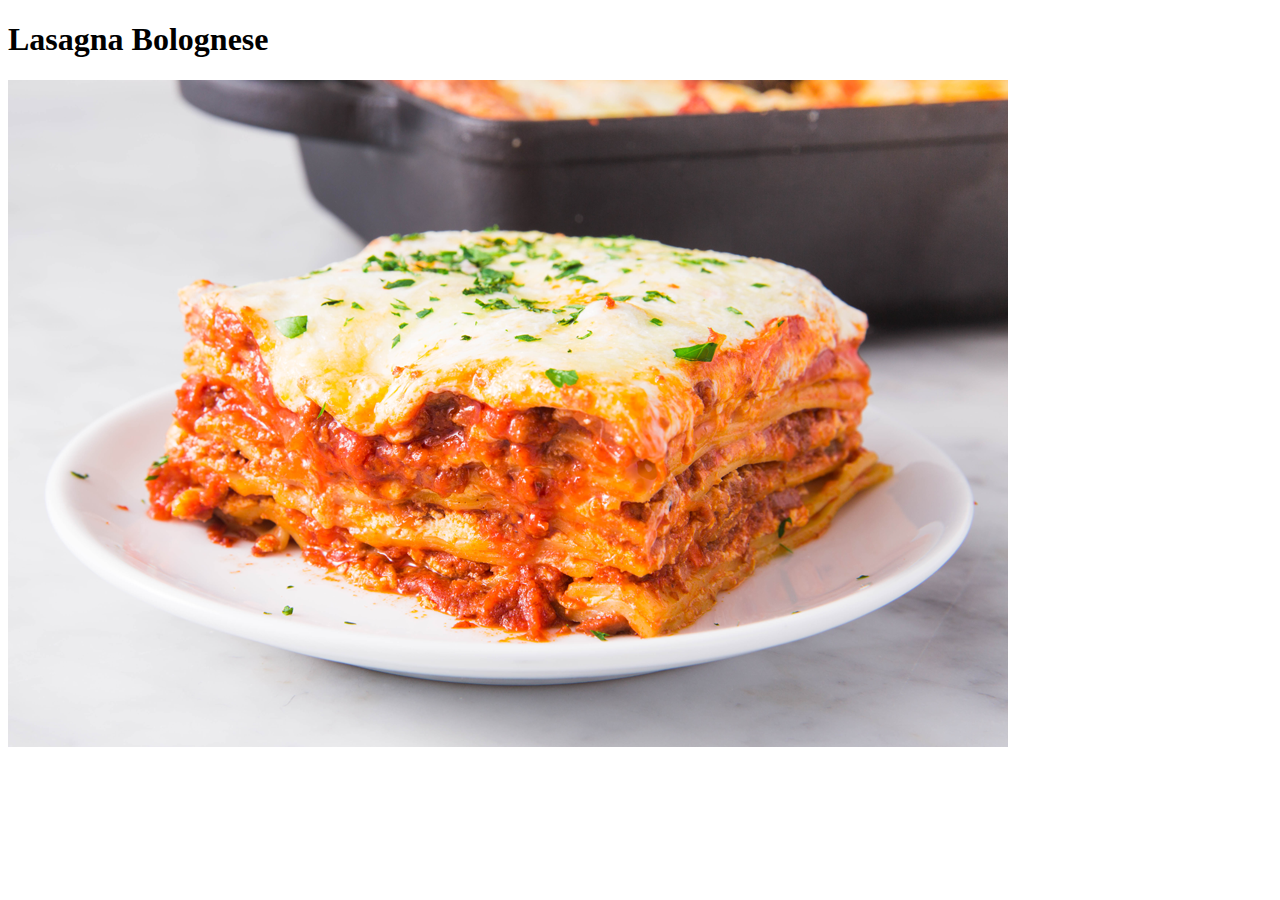
==== main-recipes/lasagna.html @ 231e62b1 "Iteration 1 and 2 complete" ====
<!DOCTYPE html>
<html lang="pt">

<head>
    <meta charset="UTF-8">
    <meta name="viewport" content="width=device-width, initial-scale=1, shrink-to-fit=no">

    <title>Lasagna Bolognese Recipe</title>
</head>

<body>
    <h1>Lasagna Bolognese</h1>
    <img src="../assets/images/lasagna-bolognese.png" alt="lasagna-bolognese">
</body>

</html>
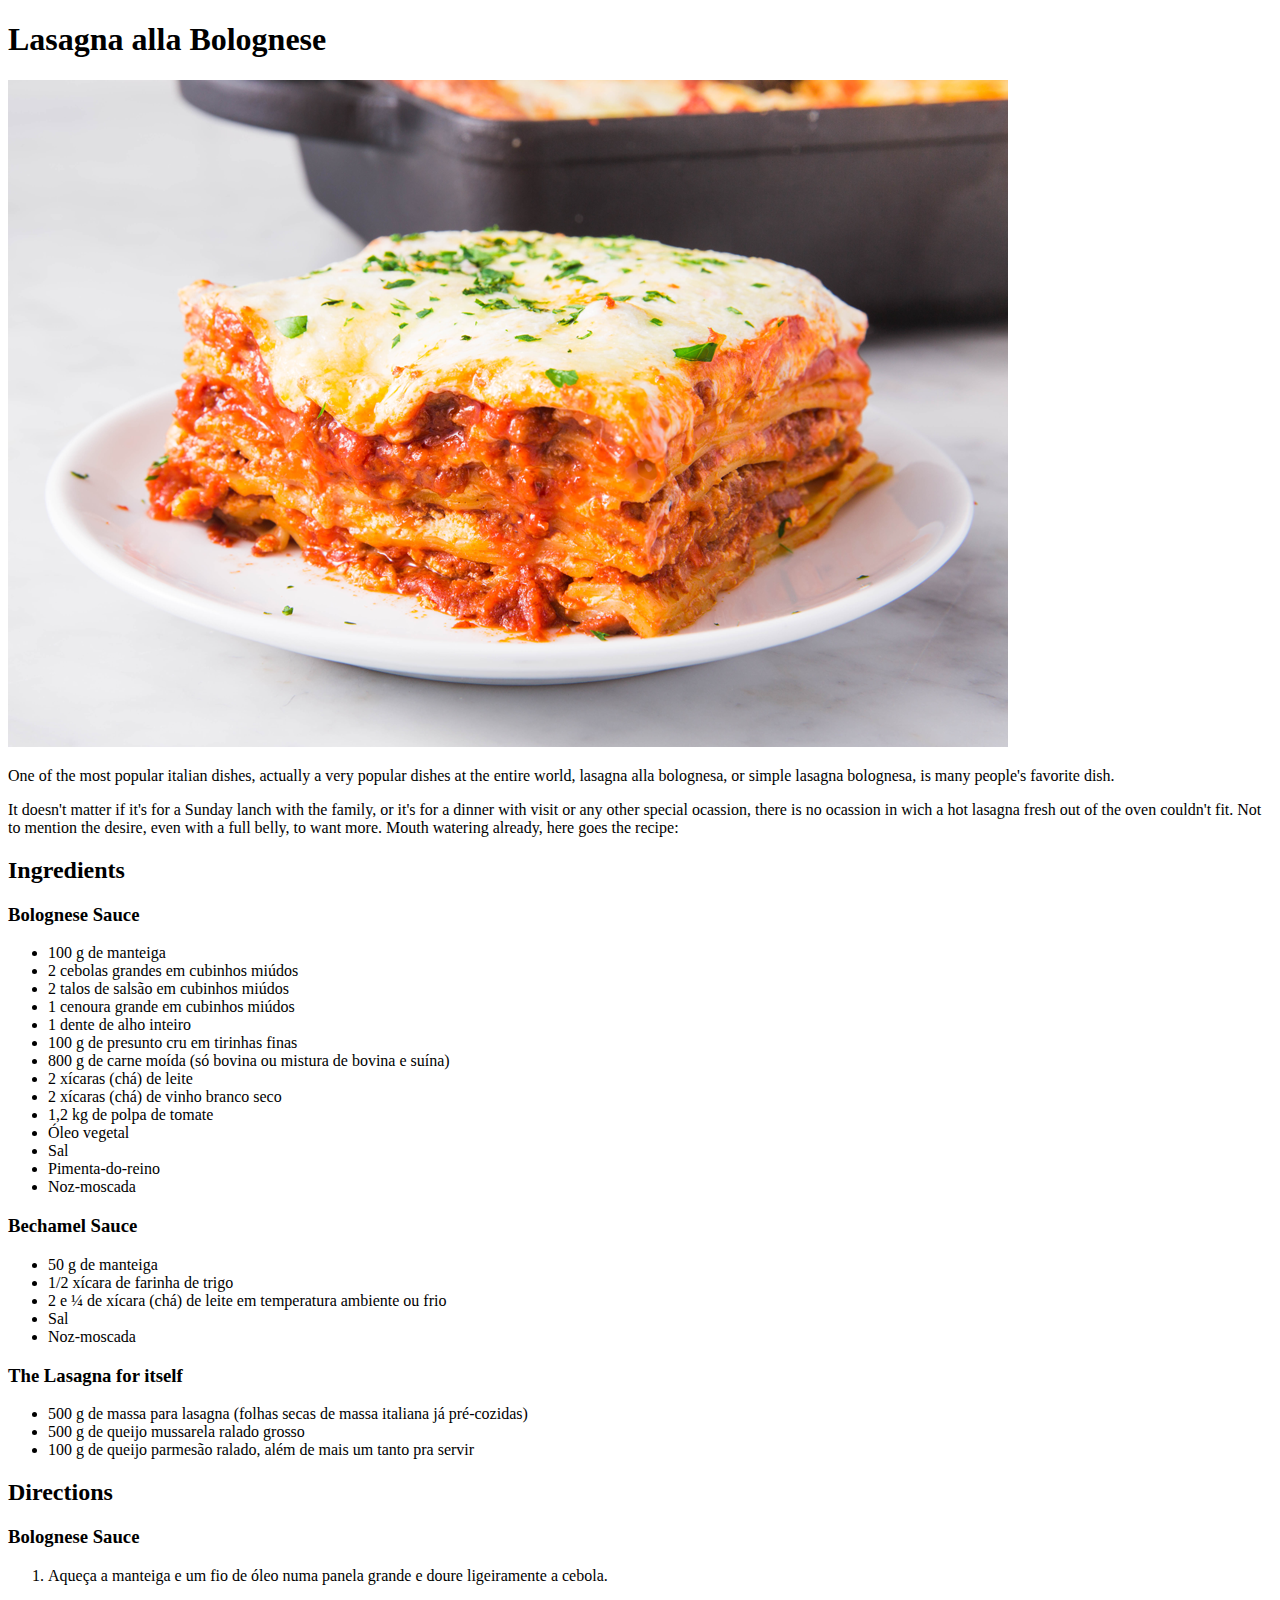
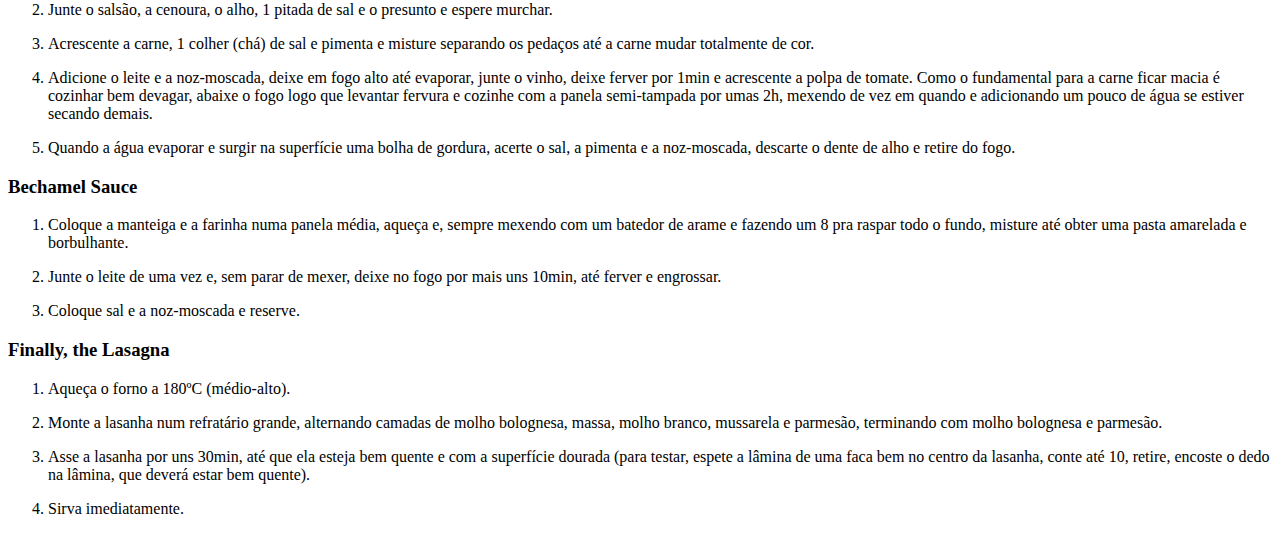
==== commit ac7adbb7: "#4 add risotto page, but incomplete" ====
--- a/main-recipes/lasagna.html
+++ b/main-recipes/lasagna.html
@@ -1,16 +1,148 @@
 <!DOCTYPE html>
-<html lang="pt">
+<html lang="en">
 
 <head>
     <meta charset="UTF-8">
     <meta name="viewport" content="width=device-width, initial-scale=1, shrink-to-fit=no">
 
-    <title>Lasagna Bolognese Recipe</title>
+    <title>Lasagna alla Bolognese's Recipe</title>
 </head>
 
 <body>
-    <h1>Lasagna Bolognese</h1>
-    <img src="../assets/images/lasagna-bolognese.png" alt="lasagna-bolognese">
+    <main>
+        <h1>Lasagna alla Bolognese</h1>
+        <img src="../assets/images/lasagna-bolognese.png" alt="lasagna-bolognese">
+        <p>
+            One of the most popular italian dishes, actually a very popular dishes at the 
+            entire world, lasagna alla bolognesa, or simple lasagna bolognesa, is many 
+            people's favorite dish.
+        </p>
+
+        <p>
+            It doesn't matter if it's for a Sunday lanch with the family, or it's for a 
+            dinner with visit or any other special ocassion, there is no ocassion in wich
+            a hot lasagna fresh out of the oven couldn't fit. Not to mention the desire, 
+            even with a full belly, to want more. Mouth watering already, here goes the recipe:
+        </p>
+
+        <h2>Ingredients</h2>
+
+        <h3>Bolognese Sauce</h3>
+        <ul>
+            <li>100 g de manteiga</li>
+            <li>2 cebolas grandes em cubinhos miúdos</li>
+            <li>2 talos de salsão em cubinhos miúdos</li>
+            <li>1 cenoura grande em cubinhos miúdos</li>
+            <li>1 dente de alho inteiro</li>
+            <li>100 g de presunto cru em tirinhas finas</li>
+            <li>800 g de carne moída (só bovina ou mistura de bovina e suína)</li>
+            <li>2 xícaras (chá) de leite</li>
+            <li>2 xícaras (chá) de vinho branco seco</li>
+            <li>1,2 kg de polpa de tomate</li>
+            <li>Óleo vegetal</li>
+            <li>Sal</li>
+            <li>Pimenta-do-reino</li>
+            <li>Noz-moscada</li>
+        </ul>
+        
+        <h3>Bechamel Sauce</h3>
+        <ul>
+            <li>50 g de manteiga</li>
+            <li>1/2 xícara de farinha de trigo</li>
+            <li>2 e ¼ de xícara (chá) de leite em temperatura ambiente ou frio </li>
+            <li>Sal</li>
+            <li>Noz-moscada</li>
+        </ul>
+
+        <h3>The Lasagna for itself</h3>
+        <ul>
+            <li>500 g de massa para lasagna (folhas secas de massa italiana já pré-cozidas)</li>
+            <li>500 g de queijo mussarela ralado grosso</li>
+            <li>100 g de queijo parmesão ralado, além de mais um tanto pra servir </li>
+        </ul>
+
+        <h2>Directions</h2>
+
+        <h3>Bolognese Sauce</h3>
+        <ol>
+            <li>
+                <p>
+                    Aqueça a manteiga e um fio de óleo numa panela grande e doure ligeiramente a cebola.
+                </p>
+            </li>
+            <li>
+                <p>
+                    Junte o salsão, a cenoura, o alho, 1 pitada de sal e o presunto e espere murchar.
+                </p>
+            </li>
+            <li>
+                <p>
+                    Acrescente a carne, 1 colher (chá) de sal e pimenta e misture separando os pedaços 
+                    até a carne mudar totalmente de cor.
+                </p>
+            </li>
+            <li>
+                <p>
+                    Adicione o leite e a noz-moscada, deixe em fogo alto até evaporar, junte o vinho, 
+                    deixe ferver por 1min e acrescente a polpa de tomate. Como o fundamental para a 
+                    carne ficar macia é cozinhar bem devagar, abaixe o fogo logo que levantar fervura 
+                    e cozinhe com a panela semi-tampada por umas 2h, mexendo de vez em quando e 
+                    adicionando um pouco de água se estiver secando demais.
+                </p>
+            </li>
+            <li>
+                <p>
+                    Quando a água evaporar e surgir na superfície uma bolha de gordura, acerte o sal, 
+                    a pimenta e a noz-moscada, descarte o dente de alho e retire do fogo. 
+                </p>
+            </li>
+        </ol>
+
+        <h3>Bechamel Sauce</h3>
+        <ol>
+            <li>
+                <p>
+                    Coloque a manteiga e a farinha numa panela média, aqueça e, sempre mexendo com um batedor de arame e fazendo um 8 pra raspar todo o fundo, misture até obter uma pasta amarelada e borbulhante.
+                </p>
+            </li>
+            <li>
+                <p>
+                    Junte o leite de uma vez e, sem parar de mexer, deixe no fogo por mais uns 10min, até ferver e engrossar.
+                </p>
+            </li>
+            <li>
+                <p>
+                    Coloque sal e a noz-moscada e reserve. 
+                </p>
+            </li>
+        </ol>
+
+        <h3>Finally, the Lasagna</h3>
+        <ol>
+            <li>
+                <p>
+                    Aqueça o forno a 180ºC (médio-alto).
+                </p>
+            </li>
+            <li>
+                <p>
+                    Monte a lasanha num refratário grande, alternando camadas de molho bolognesa, massa, molho branco, mussarela e parmesão, terminando com molho bolognesa e parmesão.
+                </p>
+            </li>
+            <li>
+                <p>
+                    Asse a lasanha por uns 30min, até que ela esteja bem quente e com a superfície dourada (para testar, espete a lâmina de uma faca bem no centro da lasanha, conte até 10, retire, encoste o dedo na lâmina, que deverá estar bem quente).
+                </p>
+            </li>
+            <li>
+                <p>
+                    Sirva imediatamente. 
+                </p>
+            </li>
+            
+        </ol>
+
+    </main>
 </body>
 
 </html>